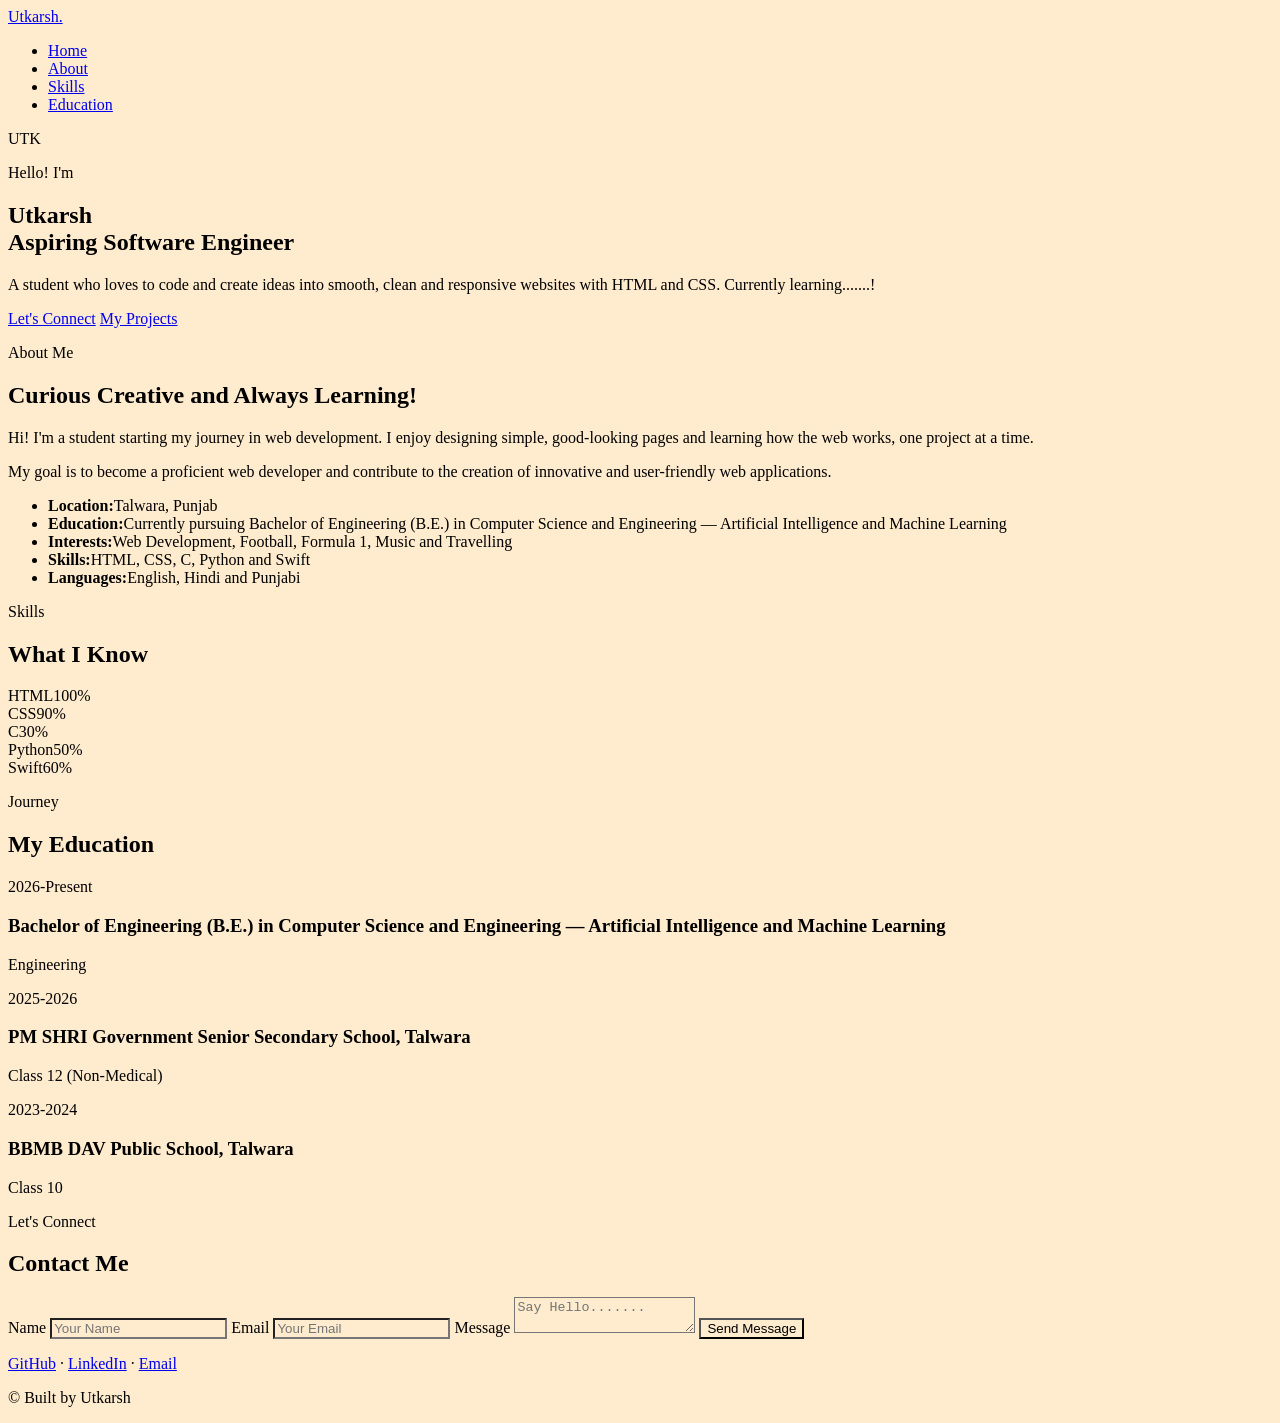
==== index.html @ 1764b613 "Create index.html" ====
<!DOCTYPE html>
<html lang="en">
<head>
    <meta charset="UTF-8">
    <meta name="viewport" content="width=device-width, initial-scale=1.0">
    <title>Portfolio</title>
        <link rel="stylesheet" href="style.css">
</head>
<body>
    <header class="nav">
        <div class="nav-inner">
            <a href="#home" class="logo">Utkarsh.</a>
            <nav>
                <ul>
                    <li><a href="#home">Home</a></li>
                    <li><a href="#about">About</a></li>
                    <li><a href="#skills">Skills</a></li>
                    <li><a href="#education">Education</a></li>
                </ul>
            </nav>
        </div>
    </header>
    <main>
        <!-- Home Section -->
       <section id="home" class="section-home">
            <div class="avatar">UTK</div>
            <p>Hello! I'm</p>
            <h1>Utkarsh<br><span class="grad">Aspiring Software Engineer</span></h1>
            <p class="lead">A student who loves to code and create ideas into smooth, clean and responsive websites with HTML and CSS. Currently learning.......!</p>
            <div class="actions">
                <a href="#connect" class="btn primary">Let's Connect</a>
                <a href="#projects" class="btn secondary">My Projects</a>
            </div>
        </section>
        <!-- About Section -->
         <section id="about" class="section">
            <p class="eyebrow">About Me</p>
            <h1>Curious Creative and Always Learning!</h1>
            <div class="grid two">
                <div class="card">
                    <p>Hi! I'm a student starting my journey in web development. I enjoy designing simple, good-looking pages and learning how the web works, one project at a time.</p>
                    <p>My goal is to become a proficient web developer and contribute to the creation of innovative and user-friendly web applications.</p>
                </div>
                <div class="card">
                    <ul class="facts">
                        <li><strong>Location:</strong><span>Talwara, Punjab</span></li>
                        <li><strong>Education:</strong><span>Currently pursuing  Bachelor of Engineering (B.E.) in Computer Science and Engineering — Artificial Intelligence and Machine Learning</span></li>
                        <li><strong>Interests:</strong><span>Web Development, Football, Formula 1, Music and Travelling</span></li>
                        <li><strong>Skills:</strong><span>HTML, CSS, C, Python and Swift</span></li>
                        <li><strong>Languages:</strong><span>English, Hindi and Punjabi</span></li>
                    </ul>
                </div>
            </div>
         </section>
         <!-- Skills -->
         <section id="skills" class="section">
            <div class="container">
                <p class="eyebrow">Skills</p>
                <h2>What I Know</h2>
                <div class="grid two">
                    <div class="card"><div class="skill-top"><span>HTML</span><span>100%</span></div><div class="bar"><span style="--level:100%"></span></div></div>
                    <div class="card"><div class="skill-top"><span>CSS</span><span>90%</span></div><div class="bar"><span style="--level:90%"></span></div></div>
                    <div class="card"><div class="skill-top"><span>C</span><span>30%</span></div><div class="bar"><span style="--level:30%"></span></div></div>
                    <div class="card"><div class="skill-top"><span>Python</span><span>50%</span></div><div class="bar"><span style="--level:50%"></span></div></div>
                    <div class="card"><div class="skill-top"><span>Swift</span><span>60%</span></div><div class="bar"><span style="--level:60%"></span></div></div>
                </div>

            </div>
         </section>
        
         <!-- Education -->
         <section id="education" class="section">
            <div class="container">
                <p class="eyebrow">Journey</p>
                <h2>My Education</h2>
                <div class="timeline">
                    <article class="card-item">
                        <span class="date">2026-Present</span>
                        <h3>Bachelor of Engineering (B.E.) in Computer Science and Engineering — Artificial Intelligence and Machine Learning</h3>
                        <p>Engineering</p>
                    </article>
                    <article class="card-item">
                        <span class="date">2025-2026</span>
                        <h3>PM SHRI Government Senior Secondary School, Talwara </h3>
                        <p>Class 12 (Non-Medical)</p>
                    </article>
                    <article class="card-item">
                        <span class="date">2023-2024</span>
                        <h3>BBMB DAV Public School, Talwara </h3>
                        <p>Class 10</p>
                    </article>
                </div>
            </div>
         </section>
         
         <!--Contact-->
         <section id="connect" class="section">
            <div class="container">
                <p class="eyebrow">Let's Connect</p>
                <h2>Contact Me</h2>
                <form class="class form" action="https://formspree.io/f/xljjroob" method="post">
                    <label for="name">Name</label>
                    <input type="text" id="name" name="name" placeholder="Your Name" required>
                    <label for="email">Email</label>
                    <input type="email" id="email" name="email" placeholder="Your Email" required>
                    <label for="message">Message</label>
                    <textarea id="message" name="message" placeholder="Say Hello......." required></textarea>
                    <button type="submit" class="btn primary">Send Message</button>
                </form>
            </div>
         </section>
    </main> 
    <!-- Footer -->
    <footer class="footer">
        <p><a href="https://github.com/utkarsh102008" target="_blank">GitHub</a> &middot; <a href="https://www.linkedin.com/in/utkarsh-6708b0425" target="_blank">LinkedIn</a> &middot; <a href="mailto:utkarsh10oct08@gmail.com" target="_blank">Email</a></p>
        <p>&copy; Built by Utkarsh</p>
    </footer>
</body>
</html>
---- style.css ----
*{
    background-color: blanchedalmond;
}
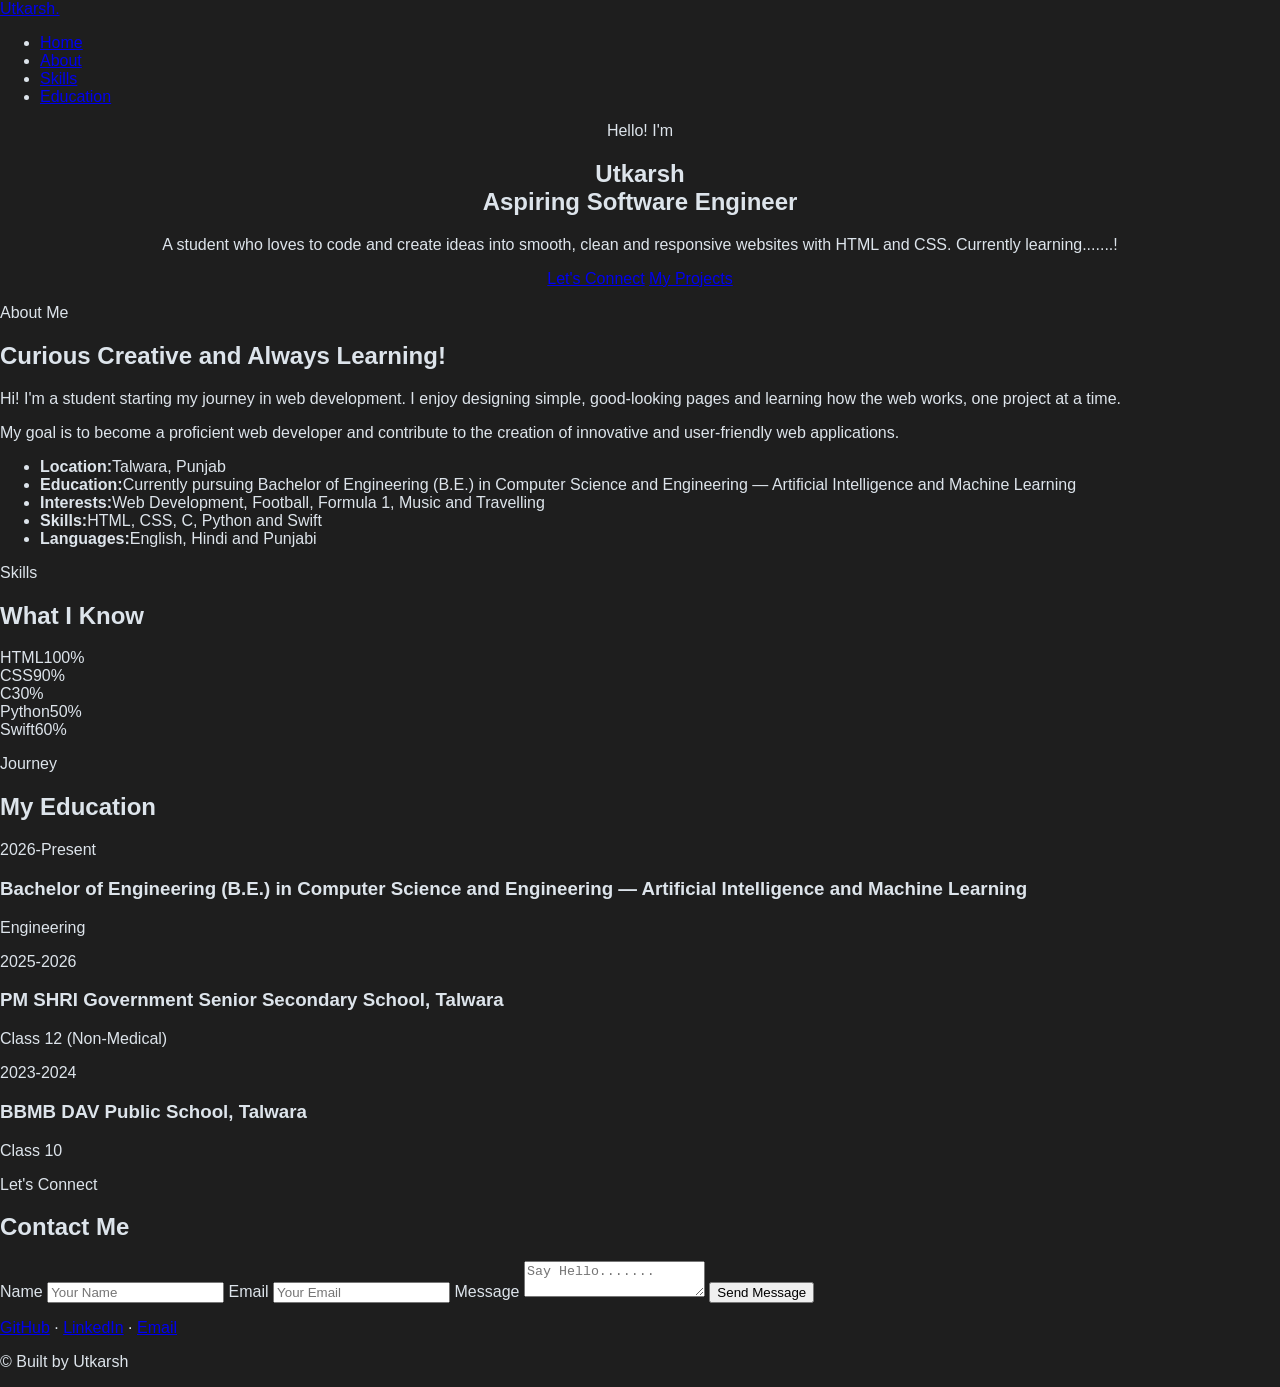
==== commit b7d15ac9: "Update index.html" ====
--- a/index.html
+++ b/index.html
@@ -23,8 +23,7 @@
     <main>
         <!-- Home Section -->
        <section id="home" class="section-home">
-            <div class="avatar">UTK</div>
-            <p>Hello! I'm</p>
+            <p id="first-hello">Hello! I'm</p>
             <h1>Utkarsh<br><span class="grad">Aspiring Software Engineer</span></h1>
             <p class="lead">A student who loves to code and create ideas into smooth, clean and responsive websites with HTML and CSS. Currently learning.......!</p>
             <div class="actions">
--- a/style.css
+++ b/style.css
@@ -1,3 +1,10 @@
-*{
-    background-color: blanchedalmond;
-}+body {
+    font-family: 'Arial', sans-serif;
+    color: #dde4eb;
+    margin: 0;
+    padding: 0;
+    background-color: #1e1e1e;
+}
+.section-home{
+    text-align: center;
+}
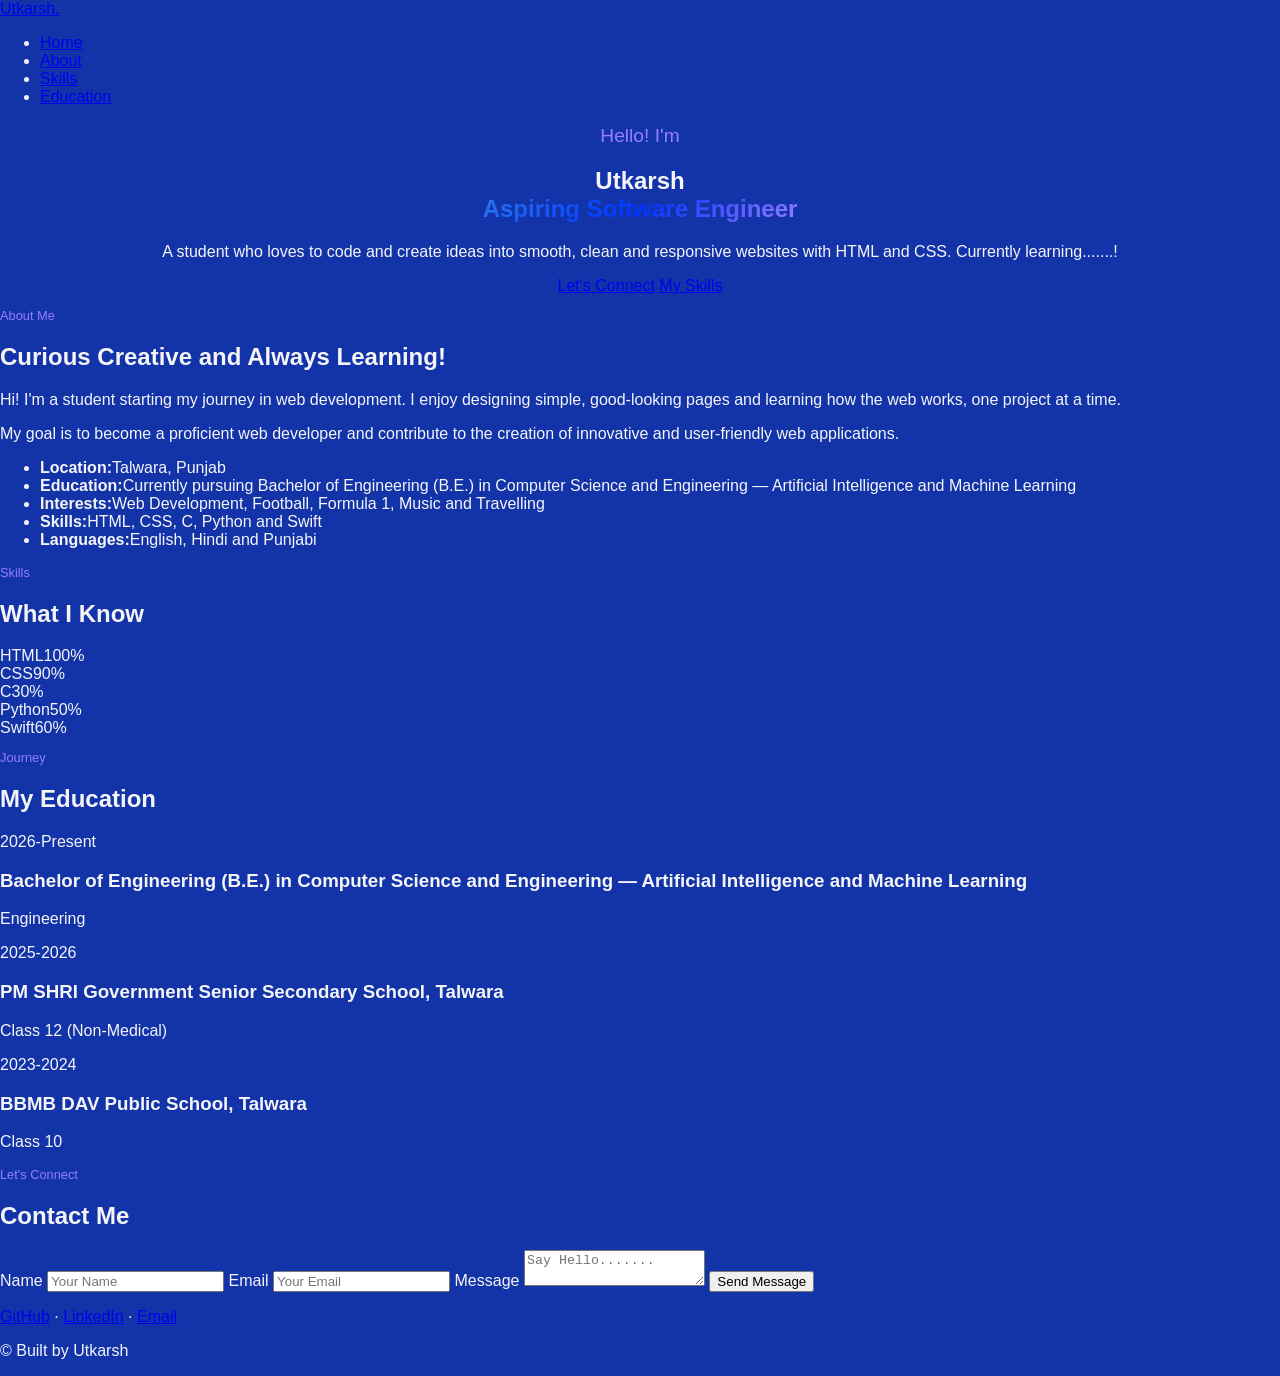
==== commit 84fb0969: "Update index.html" ====
--- a/index.html
+++ b/index.html
@@ -24,11 +24,12 @@
         <!-- Home Section -->
        <section id="home" class="section-home">
             <p id="first-hello">Hello! I'm</p>
-            <h1>Utkarsh<br><span class="grad">Aspiring Software Engineer</span></h1>
+            <h1><span id="name1">Utkarsh</span><br><span class="grad">Aspiring Software Engineer</span></h1>
             <p class="lead">A student who loves to code and create ideas into smooth, clean and responsive websites with HTML and CSS. Currently learning.......!</p>
             <div class="actions">
-                <a href="#connect" class="btn primary">Let's Connect</a>
-                <a href="#projects" class="btn secondary">My Projects</a>
+                <a href="#connect" class="btn-primary">Let's Connect</a>
+                <a href="#skills" class="btn-secondary">My Skills</a>
+                <!--here skills will be changed to projects when sufficient amount of projects will be available-->
             </div>
         </section>
         <!-- About Section -->
--- a/style.css
+++ b/style.css
@@ -1,10 +1,29 @@
-body {
+:root{
+  --bg:#1334a9; --text:#f5f5f7; --muted:#a1a1aa;
+  --card:#ffffff0f; --border:rgba(255,255,255,.12);
+  --g1:#2877ef; --g2:#0033FF; --g3:#977DFF;
+  --grad:linear-gradient(135deg,var(--g1),var(--g2) 50%,var(--g3));
+  --radius:24px;
+}body {
     font-family: 'Arial', sans-serif;
-    color: #dde4eb;
+    color: var(--text);
     margin: 0;
     padding: 0;
-    background-color: #1e1e1e;
+    background: var(--bg);
 }
 .section-home{
     text-align: center;
 }
+.grad{
+    background: var(--grad);-webkit-background-clip: text;
+    -webkit-text-fill-color: transparent;
+}
+.eyebrow{
+    font-size: .8rem;
+    color: var(--g3);
+}
+#first-hello{
+    font-size: 1.2rem;
+    color: var(--g3);
+    align-items: left,12px;
+}
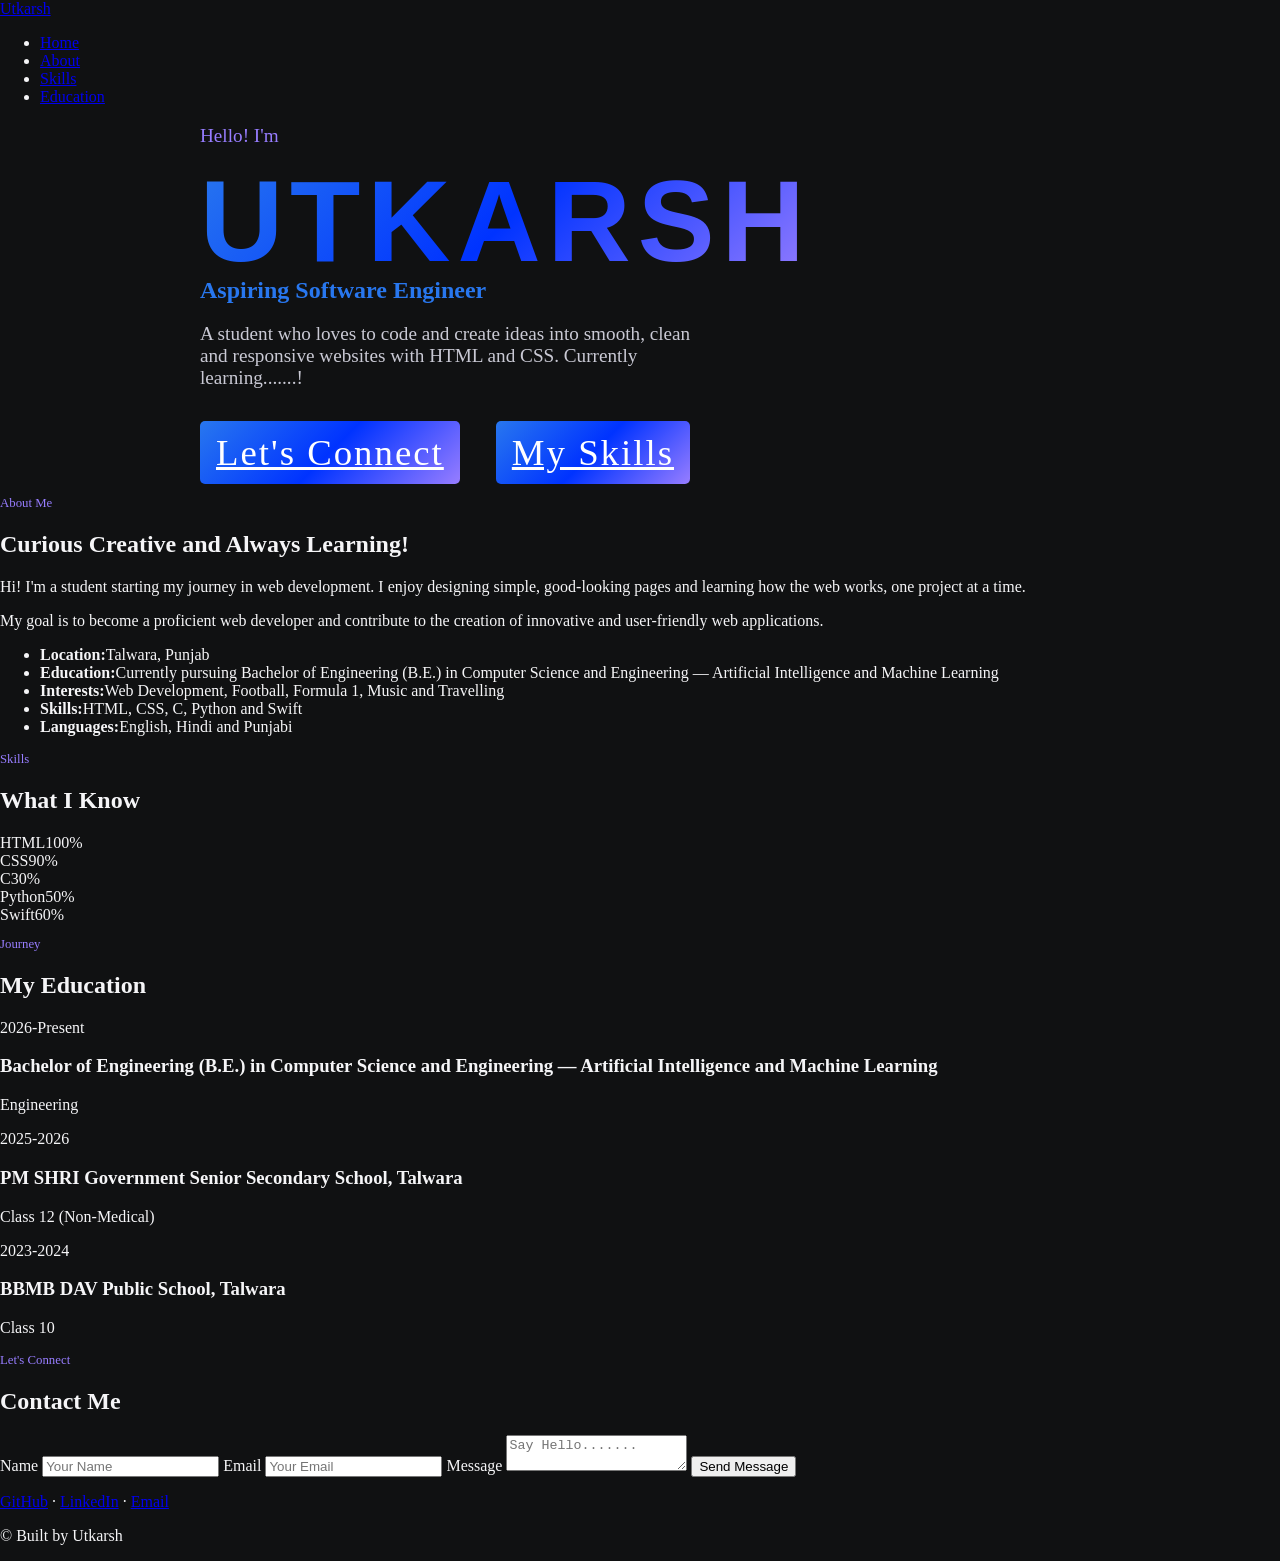
==== commit 0d3bd870: "Update index.html" ====
--- a/index.html
+++ b/index.html
@@ -9,7 +9,7 @@
 <body>
     <header class="nav">
         <div class="nav-inner">
-            <a href="#home" class="logo">Utkarsh.</a>
+            <a href="#home" class="logo">Utkarsh</a>
             <nav>
                 <ul>
                     <li><a href="#home">Home</a></li>
@@ -36,7 +36,7 @@
          <section id="about" class="section">
             <p class="eyebrow">About Me</p>
             <h1>Curious Creative and Always Learning!</h1>
-            <div class="grid two">
+            <div class="grid-two">
                 <div class="card">
                     <p>Hi! I'm a student starting my journey in web development. I enjoy designing simple, good-looking pages and learning how the web works, one project at a time.</p>
                     <p>My goal is to become a proficient web developer and contribute to the creation of innovative and user-friendly web applications.</p>
--- a/style.css
+++ b/style.css
@@ -1,22 +1,20 @@
 :root{
-  --bg:#1334a9; --text:#f5f5f7; --muted:#a1a1aa;
+  --bg:#101112; --text:#f5f5f7; --muted:#c9c9d4;
   --card:#ffffff0f; --border:rgba(255,255,255,.12);
   --g1:#2877ef; --g2:#0033FF; --g3:#977DFF;
   --grad:linear-gradient(135deg,var(--g1),var(--g2) 50%,var(--g3));
   --radius:24px;
 }body {
-    font-family: 'Arial', sans-serif;
     color: var(--text);
     margin: 0;
     padding: 0;
     background: var(--bg);
 }
-.section-home{
-    text-align: center;
-}
 .grad{
-    background: var(--grad);-webkit-background-clip: text;
+    background: var(--g1);-webkit-background-clip: text;
     -webkit-text-fill-color: transparent;
+    text-align: left;
+    margin-left: 200px;
 }
 .eyebrow{
     font-size: .8rem;
@@ -25,5 +23,49 @@
 #first-hello{
     font-size: 1.2rem;
     color: var(--g3);
-    align-items: left,12px;
+    text-align: left;
+    margin-left: 200px;
 }
+ 
+
+#name1{
+    font-size: clamp(3.5rem, 9vw, 9rem);
+    font-weight: 800;
+    letter-spacing: -0.04em;
+    line-height: 0.95;
+    text-align: left;
+    margin-left: 200px;
+    text-transform: uppercase;
+    letter-spacing: .06em;
+    background: var(--grad);-webkit-background-clip: text;
+    -webkit-text-fill-color: transparent;
+    font-family:'Syne','Unbounded',sans-serif;
+    font-weight: 800;
+}
+.lead{
+    font-size: 1.2rem;
+    color: var(--muted);
+    text-align: left;
+    margin-left: 200px;
+    max-width: 500px;
+}
+.actions{
+    margin-top: 2rem;
+    margin-left: 200px;
+}
+.btn-primary,.btn-secondary{
+    background: var(--grad);
+    display: inline-block;
+    color: white;
+    font-size: 2.3rem;
+    border: none;
+    border-radius: 5px;
+    cursor: pointer;
+    transition: all 0.3s ease;
+    letter-spacing: 2px;
+}
+.btn-primary,.btn-secondary{
+    padding: 0.6rem 1rem;
+    margin-right: 2rem;
+    
+}
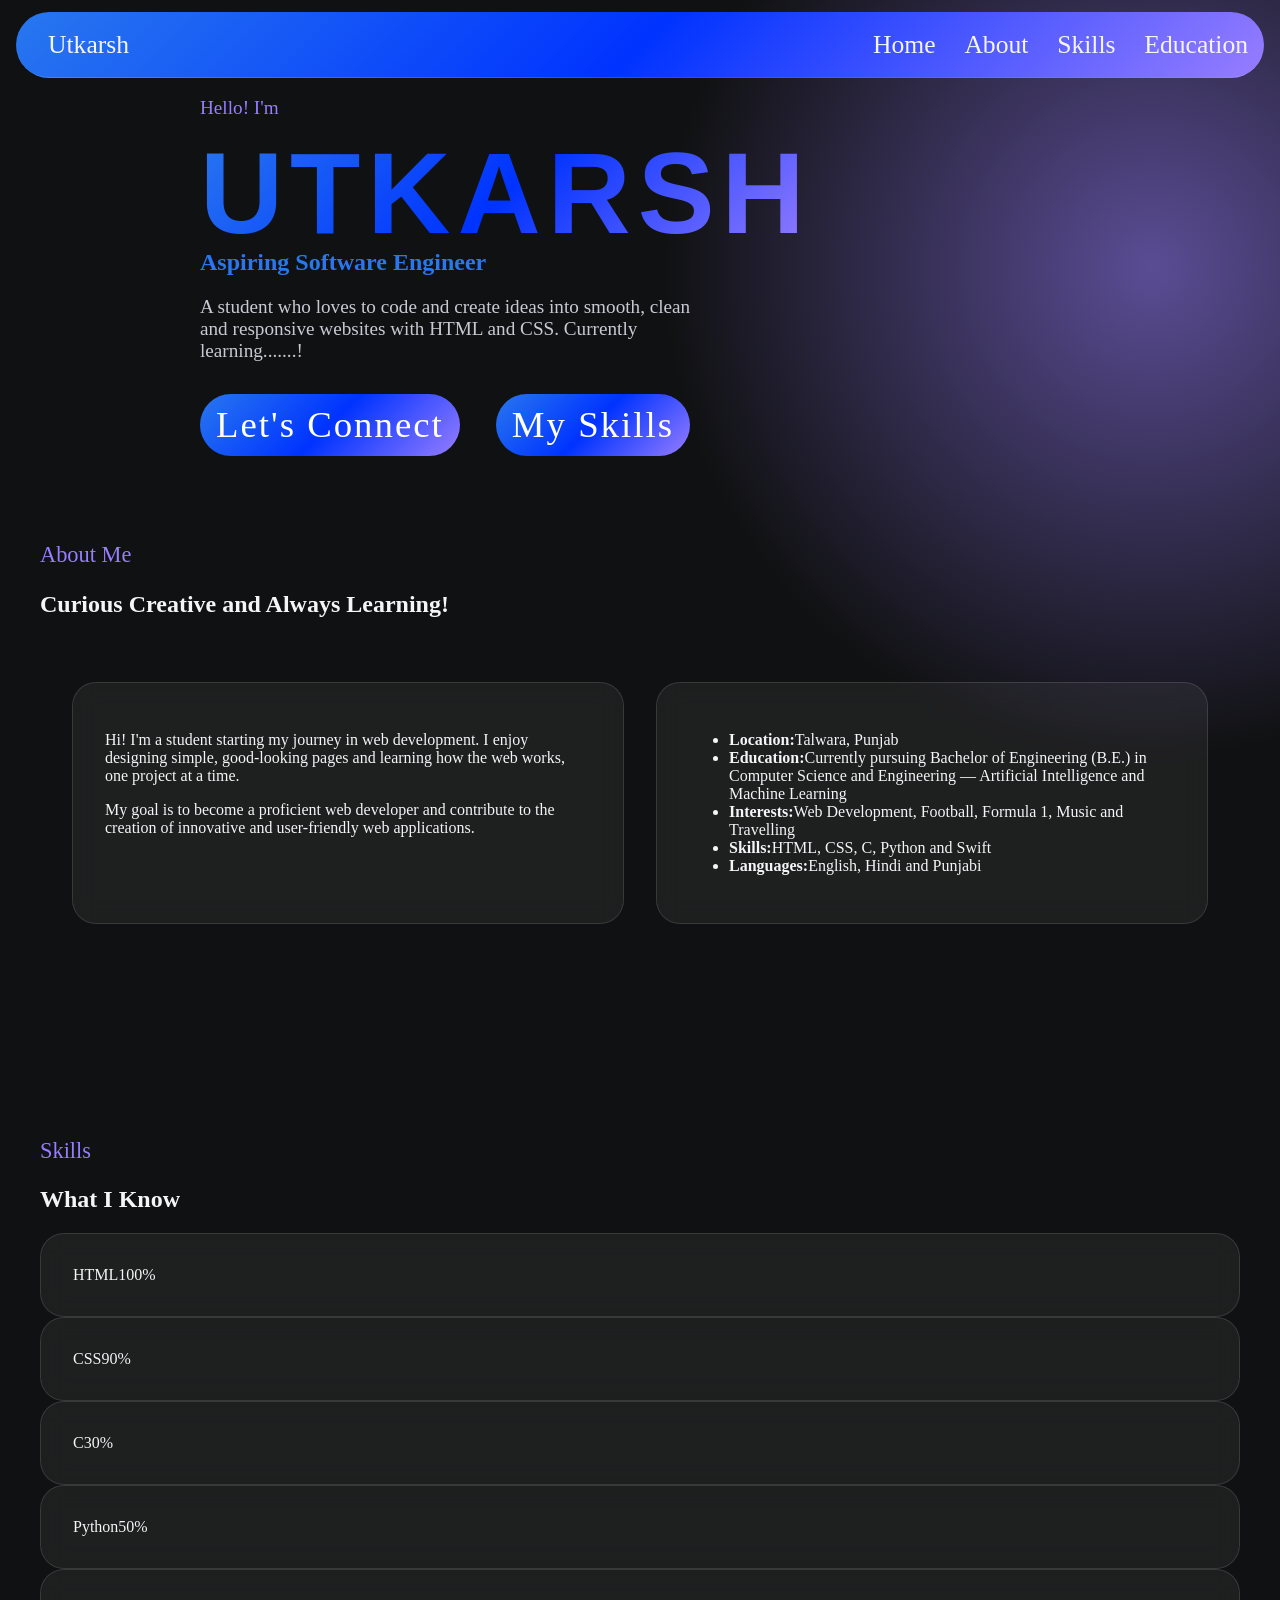
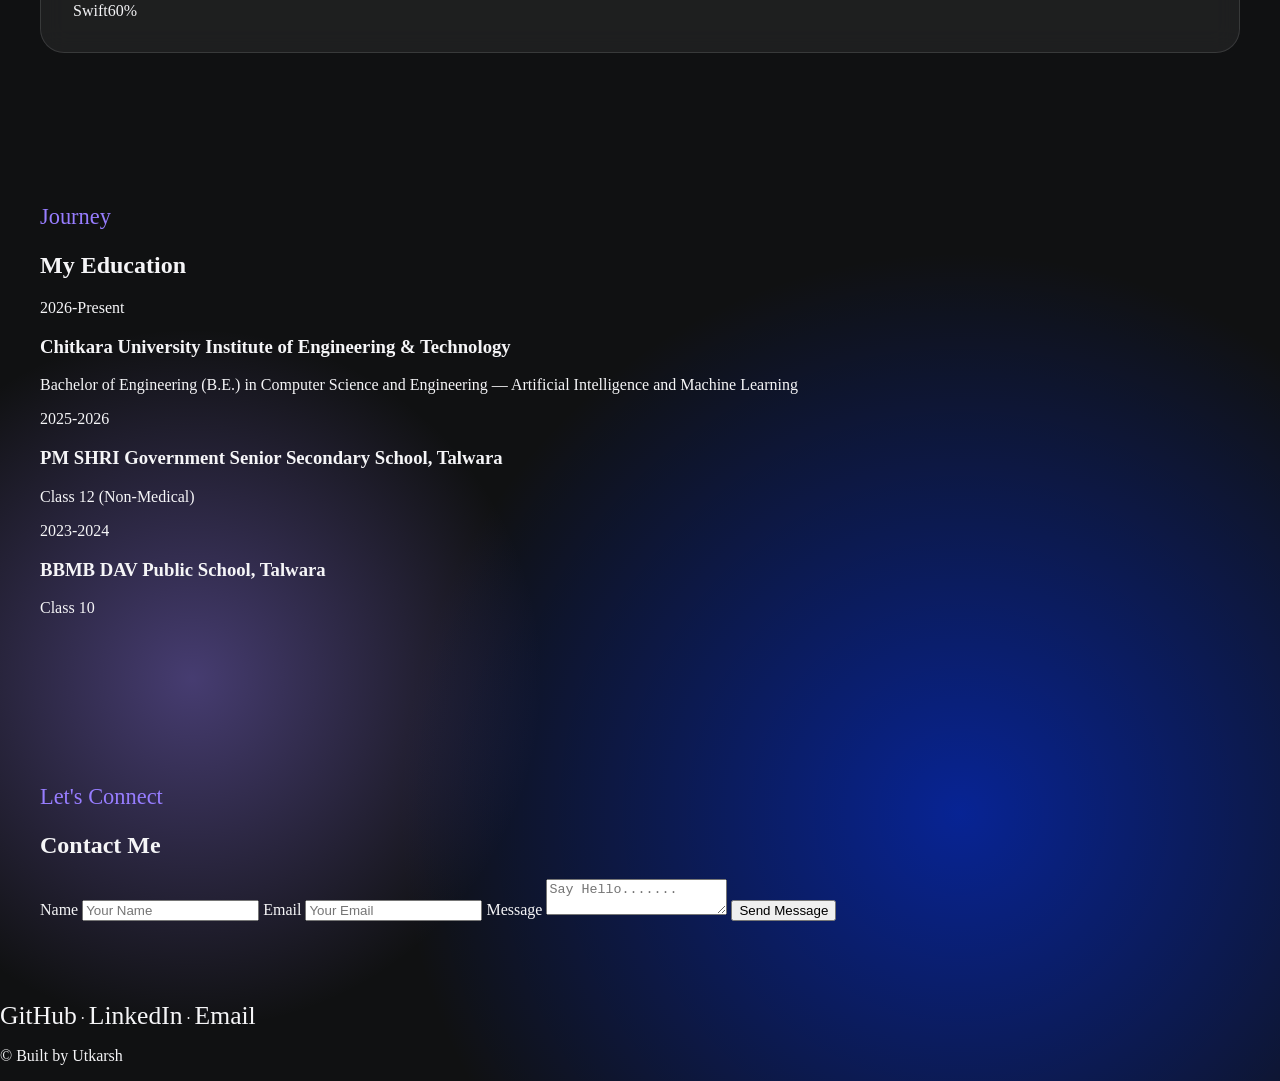
==== commit fd4688f4: "Update index.html" ====
--- a/index.html
+++ b/index.html
@@ -76,8 +76,8 @@
                 <div class="timeline">
                     <article class="card-item">
                         <span class="date">2026-Present</span>
-                        <h3>Bachelor of Engineering (B.E.) in Computer Science and Engineering — Artificial Intelligence and Machine Learning</h3>
-                        <p>Engineering</p>
+                        <h3>Chitkara University Institute of Engineering & Technology</h3>
+                        <p>Bachelor of Engineering (B.E.) in Computer Science and Engineering — Artificial Intelligence and Machine Learning</p>
                     </article>
                     <article class="card-item">
                         <span class="date">2025-2026</span>
--- a/style.css
+++ b/style.css
@@ -8,7 +8,12 @@
     color: var(--text);
     margin: 0;
     padding: 0;
-    background: var(--bg);
+    min-height: 100vh;
+    background:
+    radial-gradient(700px circle at 90% 10%, rgba(151, 125, 255, 0.55), transparent 70%),
+    radial-gradient(800px circle at 75% 90%, rgba(0, 51, 255, 0.55), transparent 70%),
+    radial-gradient(500px circle at 15% 85%, rgba(151, 125, 255, 0.40), transparent 70%),
+    #101112;
 }
 .grad{
     background: var(--g1);-webkit-background-clip: text;
@@ -17,7 +22,7 @@
     margin-left: 200px;
 }
 .eyebrow{
-    font-size: .8rem;
+    font-size: 1.4rem;
     color: var(--g3);
 }
 #first-hello{
@@ -59,7 +64,7 @@
     color: white;
     font-size: 2.3rem;
     border: none;
-    border-radius: 5px;
+    border-radius: 100px;
     cursor: pointer;
     transition: all 0.3s ease;
     letter-spacing: 2px;
@@ -68,4 +73,63 @@
     padding: 0.6rem 1rem;
     margin-right: 2rem;
     
-}+}
+.nav{
+    position: sticky;
+    top: 12px;
+    z-index: 10;
+    background: var(--grad);
+    backdrop-filter: blur(10px);
+    border-bottom: 1px solid var(--border);
+    -webkit-backdrop-filter: blur(10px);
+    width: fit-content;
+    max-width: calc(100% - 2rem);
+    margin: 12px auto 0;
+    border-radius: 999px;
+}
+.nav-inner{
+    max-width: 1200px;
+    margin: 0 auto;
+    display: flex;
+    align-items: center;
+    justify-content: space-between;
+    padding: .1rem 2rem;
+    gap: 44rem;
+}
+.nav ul{
+    display: flex;
+    gap: 1.8rem;
+    list-style: none;
+}
+a{
+    color: var(--text);
+    text-decoration: none;
+    font-size: 1.2rem;
+    font-size: 1.6rem;
+}
+.section{
+    padding: 4rem 2rem;
+    max-width: 1200px;
+    margin: 0 auto;
+}
+.grid-two{
+    display: grid;
+    grid-template-columns: repeat(auto-fit, minmax(260px, 1fr));
+    gap: 2rem;
+    max-width: 1200px;
+    margin: 4rem auto;
+    padding: 0 2rem;
+}
+.card{
+    background: var(--card);
+    border: 1px solid var(--border);
+    border-radius: var(--radius);
+    padding: 2rem;
+    backdrop-filter: blur(12px);
+    -webkit-backdrop-filter: blur(12px);
+    transition: all 0.3s ease, border-color 0.3s ease, box-shadow 0.3s ease;
+}
+.card:hover{
+    border-color: var(--g1);
+    box-shadow: 0 12px 40px rgba(40, 119, 239, 0.25);
+}
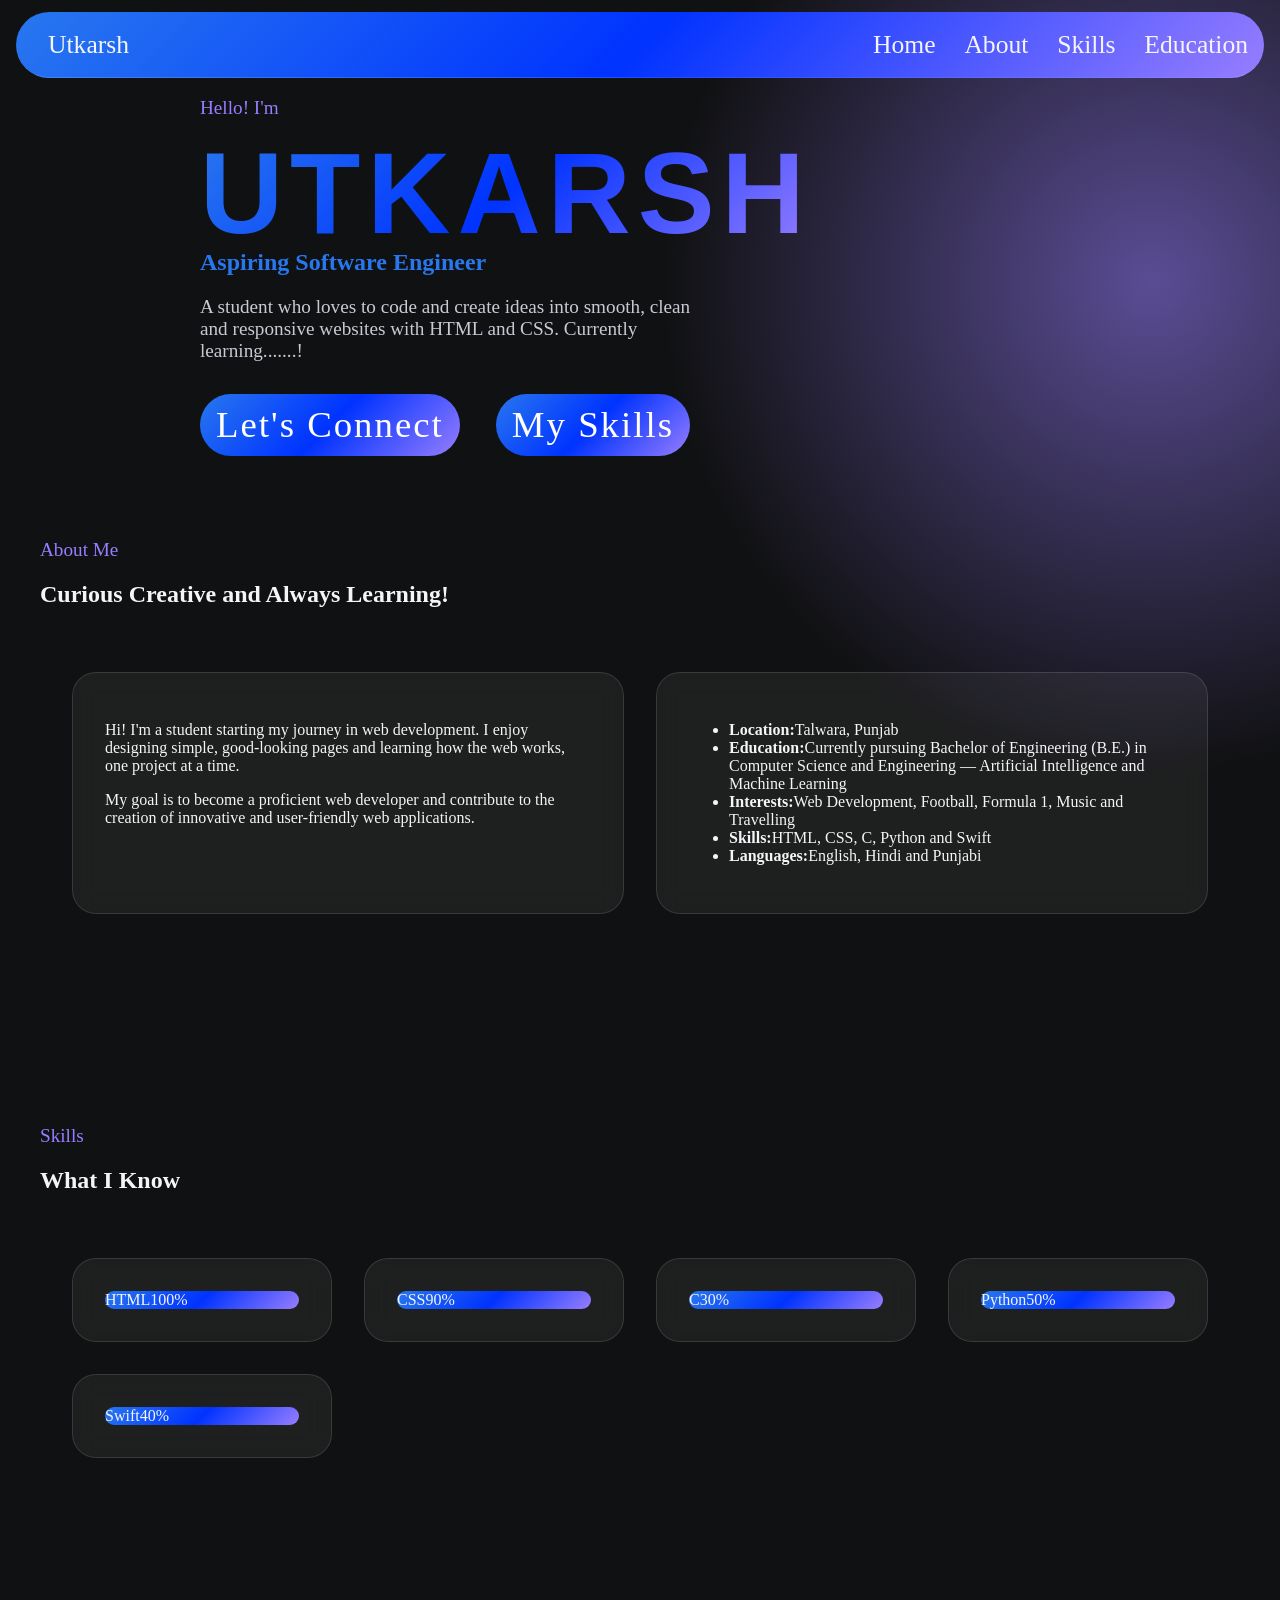
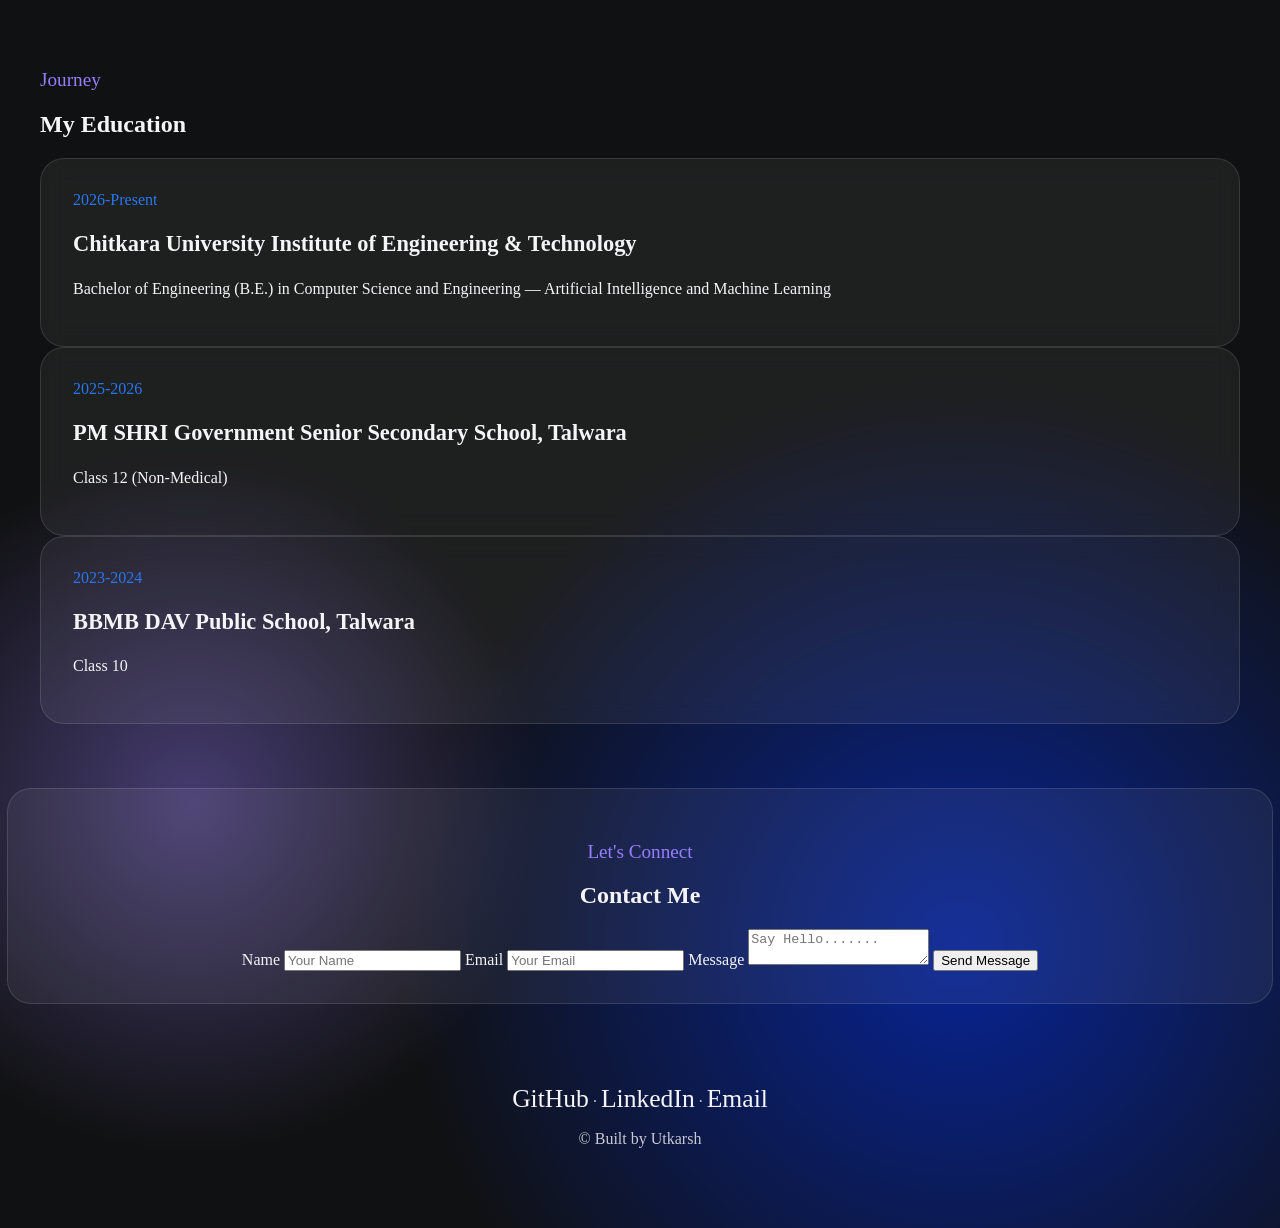
==== commit 232137f0: "Update index.html" ====
--- a/index.html
+++ b/index.html
@@ -57,12 +57,12 @@
             <div class="container">
                 <p class="eyebrow">Skills</p>
                 <h2>What I Know</h2>
-                <div class="grid two">
+                <div class="grid-two skills-grid">
                     <div class="card"><div class="skill-top"><span>HTML</span><span>100%</span></div><div class="bar"><span style="--level:100%"></span></div></div>
                     <div class="card"><div class="skill-top"><span>CSS</span><span>90%</span></div><div class="bar"><span style="--level:90%"></span></div></div>
                     <div class="card"><div class="skill-top"><span>C</span><span>30%</span></div><div class="bar"><span style="--level:30%"></span></div></div>
                     <div class="card"><div class="skill-top"><span>Python</span><span>50%</span></div><div class="bar"><span style="--level:50%"></span></div></div>
-                    <div class="card"><div class="skill-top"><span>Swift</span><span>60%</span></div><div class="bar"><span style="--level:60%"></span></div></div>
+                    <div class="card"><div class="skill-top"><span>Swift</span><span>40%</span></div><div class="bar"><span style="--level:40%"></span></div></div>
                 </div>
 
             </div>
@@ -70,7 +70,7 @@
         
          <!-- Education -->
          <section id="education" class="section">
-            <div class="container">
+            <div class="card-gap">
                 <p class="eyebrow">Journey</p>
                 <h2>My Education</h2>
                 <div class="timeline">
--- a/style.css
+++ b/style.css
@@ -22,7 +22,7 @@
     margin-left: 200px;
 }
 .eyebrow{
-    font-size: 1.4rem;
+    font-size: 1.2rem;
     color: var(--g3);
 }
 #first-hello{
@@ -119,6 +119,7 @@
     max-width: 1200px;
     margin: 4rem auto;
     padding: 0 2rem;
+    
 }
 .card{
     background: var(--card);
@@ -128,8 +129,52 @@
     backdrop-filter: blur(12px);
     -webkit-backdrop-filter: blur(12px);
     transition: all 0.3s ease, border-color 0.3s ease, box-shadow 0.3s ease;
+    
 }
 .card:hover{
     border-color: var(--g1);
     box-shadow: 0 12px 40px rgba(40, 119, 239, 0.25);
 }
+.card-item{
+    background: var(--card);
+    border: 1px solid var(--border);
+    border-radius: var(--radius);
+    padding: 2rem;
+    backdrop-filter: blur(12px);
+    -webkit-backdrop-filter: blur(12px);
+    transition: all 0.3s ease, border-color 0.3s ease, box-shadow 0.3s ease;
+    
+
+}
+.card-item:hover{
+    border-color: var(--g1);
+    box-shadow: 0 12px 40px rgba(40, 119, 239, 0.25);
+}
+.date{
+     background: var(--g1);-webkit-background-clip: text;
+    -webkit-text-fill-color: transparent;
+  
+}
+.timeline h3{
+    font-size: 1.4rem;
+} 
+.skill-top{
+     display: block;
+    height: 100%;
+    width: var(--level);
+    border-radius: 999px;
+    background: var(--grad);
+    animation: fill 1.4s ease-out;
+}
+.footer{
+    text-align: center;
+    padding: 4rem 2rem;
+    color: var(--muted);
+}
+#connect{
+    text-align: center;
+    padding: 2rem;
+    background: var(--card);
+    border: 1px solid var(--border);
+    border-radius: var(--radius);
+}
